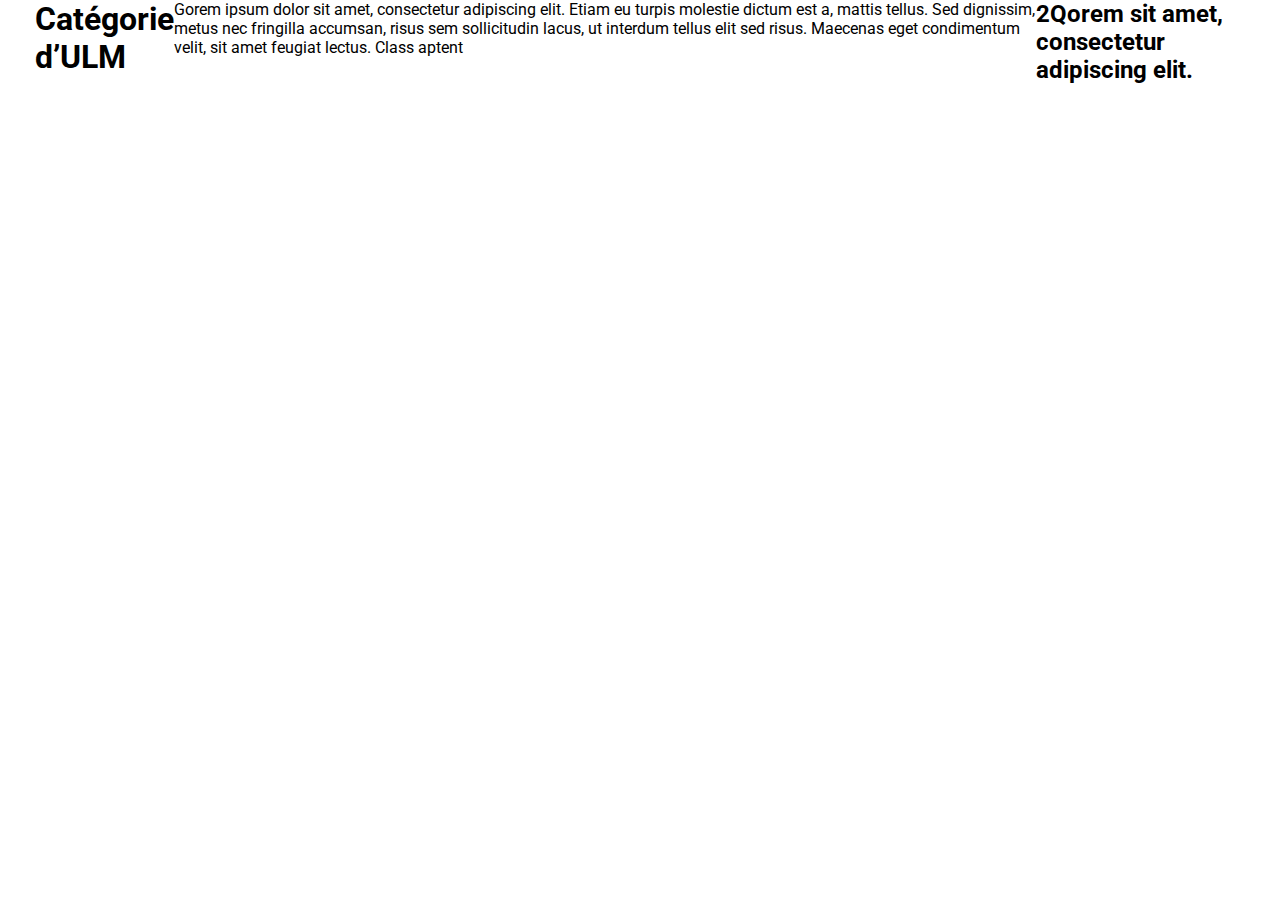
==== arno.html @ cbef8bed "categorie ULM v3" ====
<!DOCTYPE html>
<html lang="fr">
    <head>
        <meta charset="UTF-8">
        <meta name="viewport" content="width=device-width, initial-scale=1.0">
        <title>ACFL</title>
        <link href="Styles/index.css" rel="stylesheet" type="text/css" media="all">
        <link href="Styles/arno.css" rel="stylesheet" type="text/css" media="all">
        <link href="Styles/ruben.css" rel="stylesheet" type="text/css" media="all">
        <link href="https://cdn.jsdelivr.net/npm/bootstrap@5.3.2/dist/css/bootstrap.min.css" rel="stylesheet" integrity="sha384-T3c6CoIi6uLrA9TneNEoa7RxnatzjcDSCmG1MXxSR1GAsXEV/Dwwykc2MPK8M2HN" crossorigin="anonymous">
        <script src="https://cdn.jsdelivr.net/npm/bootstrap@5.3.2/dist/js/bootstrap.bundle.min.js" integrity="sha384-C6RzsynM9kWDrMNeT87bh95OGNyZPhcTNXj1NW7RuBCsyN/o0jlpcV8Qyq46cDfL" crossorigin="anonymous"></script>
        <script src="https://ajax.googleapis.com/ajax/libs/jquery/3.6.4/jquery.min.js"></script>
    </head>
    <body>
        <h1>Catégorie d’ULM</h1>
        <div>
            <p>Gorem ipsum dolor sit amet, consectetur adipiscing elit. Etiam eu turpis molestie  dictum est a, mattis tellus. Sed dignissim, metus nec fringilla accumsan, risus sem sollicitudin lacus, ut interdum tellus elit sed risus. Maecenas eget condimentum velit, sit amet feugiat lectus. Class aptent</p>
        </div>
        <div>
            <h2>2Qorem sit amet, consectetur adipiscing elit.</h2>
        </div>
        <div>
            <div style="color: #003047"></div>
            <div style="color: #003047"></div>
            <div style="color: #003047"></div>
        </div>
    </body>
---- Styles/index.css ----
/* Navbar */
.navbarNav {
    margin-bottom: 0;
}

.navCustom {
    background-color: rgba(0, 48, 71, 1);
}

.navItem {
    margin-right: 4% !important;
}


/* Typographie */
.navLink {
    text-decoration: none;
    color: white;
    font-size: 1.4vw;
    font-family: Jomhuria;
}

.text {
    font-size: 1.2vw;
    font-family: Jomolhari;
}

/* Fonts */
@font-face {
    font-family: Jomhuria;
    src: url(Ressources/Fonts/Jomhuria-Regular.ttf);
}

@font-face {
    font-family: Jomolhari;
    src: url(Ressources/Fonts/Jomolhari-Regular.ttf);
}
---- Styles/ruben.css ----
@import url('https://fonts.googleapis.com/css2?family=Noto+Serif&family=Roboto:wght@300;500&display=swap');

* {
    font-family: 'Roboto', sans-serif;
    margin: 0;
    padding: 0;
    box-sizing: border-box;
}

body {
    display: flex;
    justify-content: center;
    /* align-items: center; */
    min-height: 100dvh;
    padding: 0 35px;
}

.wrapper {
    /* position: relative; */
    max-width: 1000px;
    display: flex;
    flex-direction: column;
    justify-content: center;
    align-items: center;
}
/*Fleches gauche et droite*/
.arrows i {
    height: 50px;
    width: 50px;
    text-align: center;
    cursor: pointer;
    font-size: 1.3rem;
    line-height: 46px;
    border-radius: 50%;
    color: #fff;
    background: black;
    box-shadow: 0 8px 20px rgba(0,0,0,0.5), inset 0px 4px 4px rgba(255,255,255,0.2);
    display: flex;
    justify-content: center;
    align-items: center;
    transition: all 0.1s ease-in-out;
}
/*Transfo flèches*/
.arrows i:active {
  transform: scale(1.03);
}

.arrows {
    /* position: absolute; */
    display: flex;
    gap: 20px;
    margin-top: 30px;
}

.wrapper .carousel {
    white-space: nowrap;
    font-size: 0;
    overflow: hidden;
    cursor: pointer;
    scroll-behavior: smooth;
}
/*pouvoir grab les photos*/
.carousel.dragging {
    cursor: grab;
    scroll-behavior: auto;
}

.carousel.dragging img {
    pointer-events: none;
}
/*Combien d'images seront affichés*/
.carousel img {
    height: 340px;
    width: calc(100% / 1);
    object-fit: cover;
    margin-left: 14px;
}

.carousel img:first-child {
    margin-left: 0;
}
/*Responsive sur mobile*/
@media screen and (max-width: 900px) {
    .carousel img {
        width: calc(100% / 2);
    }
}

@media screen and (max-width: 550px) {
    .carousel img {
        width: 100%;
    }
}
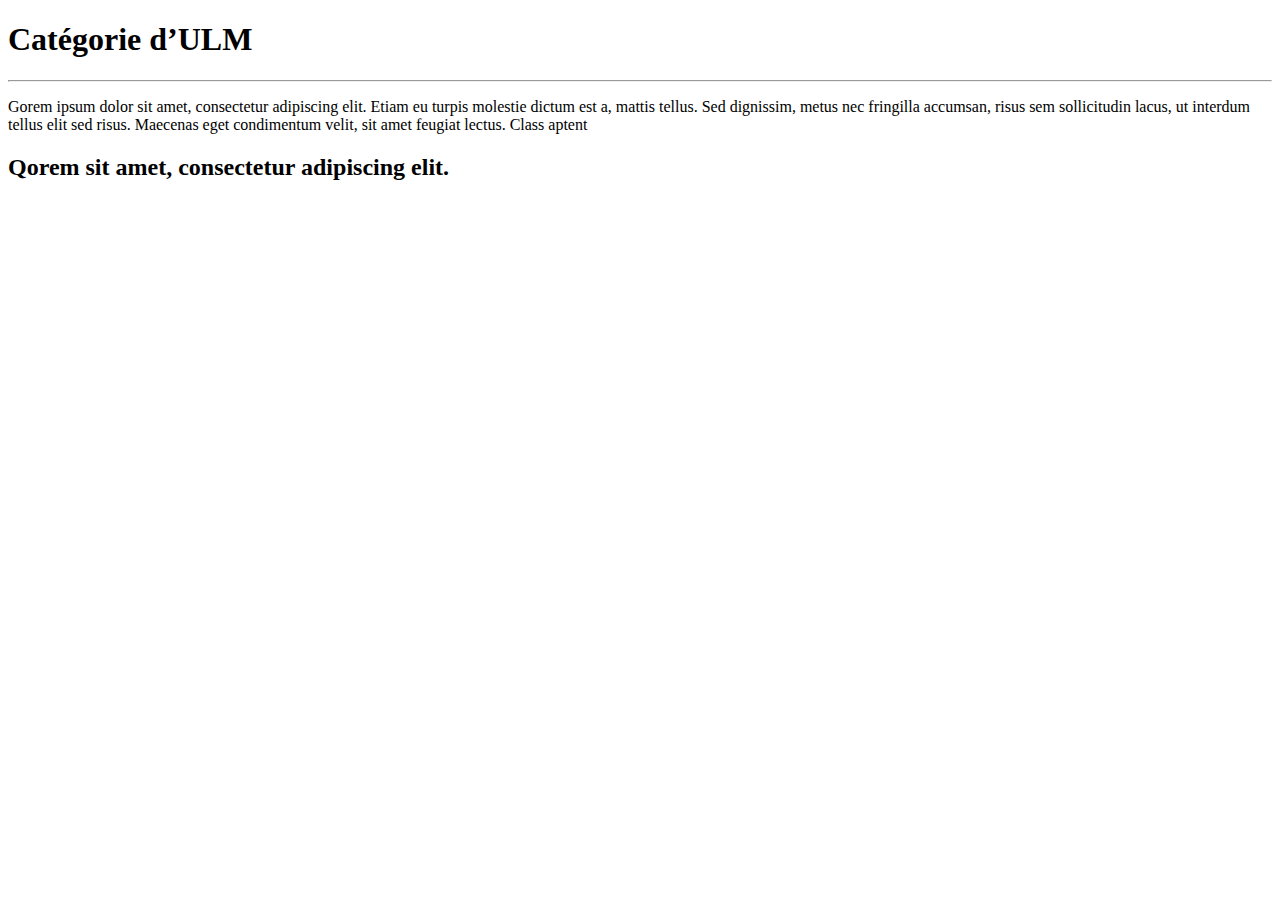
==== commit 32529c63: "categorie ULM v4" ====
--- a/arno.html
+++ b/arno.html
@@ -4,24 +4,25 @@
         <meta charset="UTF-8">
         <meta name="viewport" content="width=device-width, initial-scale=1.0">
         <title>ACFL</title>
+        <link href="Styles/arno.css" rel="stylesheet" type="text/css" media="all">
         <link href="Styles/index.css" rel="stylesheet" type="text/css" media="all">
-        <link href="Styles/arno.css" rel="stylesheet" type="text/css" media="all">
-        <link href="Styles/ruben.css" rel="stylesheet" type="text/css" media="all">
         <link href="https://cdn.jsdelivr.net/npm/bootstrap@5.3.2/dist/css/bootstrap.min.css" rel="stylesheet" integrity="sha384-T3c6CoIi6uLrA9TneNEoa7RxnatzjcDSCmG1MXxSR1GAsXEV/Dwwykc2MPK8M2HN" crossorigin="anonymous">
         <script src="https://cdn.jsdelivr.net/npm/bootstrap@5.3.2/dist/js/bootstrap.bundle.min.js" integrity="sha384-C6RzsynM9kWDrMNeT87bh95OGNyZPhcTNXj1NW7RuBCsyN/o0jlpcV8Qyq46cDfL" crossorigin="anonymous"></script>
         <script src="https://ajax.googleapis.com/ajax/libs/jquery/3.6.4/jquery.min.js"></script>
     </head>
     <body>
         <h1>Catégorie d’ULM</h1>
+        <hr>
         <div>
             <p>Gorem ipsum dolor sit amet, consectetur adipiscing elit. Etiam eu turpis molestie  dictum est a, mattis tellus. Sed dignissim, metus nec fringilla accumsan, risus sem sollicitudin lacus, ut interdum tellus elit sed risus. Maecenas eget condimentum velit, sit amet feugiat lectus. Class aptent</p>
         </div>
         <div>
-            <h2>2Qorem sit amet, consectetur adipiscing elit.</h2>
+            <h2>Qorem sit amet, consectetur adipiscing elit.</h2>
         </div>
-        <div>
-            <div style="color: #003047"></div>
-            <div style="color: #003047"></div>
-            <div style="color: #003047"></div>
+        <div class="blueULM2">
+            <div class="blueULM"></div>
+            <div class="blueULM"></div>
+            <div class="blueULM"></div>
         </div>
-    </body>+    </body>
+</html>--- a/Styles/arno.css
+++ b/Styles/arno.css
@@ -0,0 +1,4 @@
+.blueULM{
+  color: #003047;
+  font-family : '';
+}--- a/Styles/index.css
+++ b/Styles/index.css
@@ -1,3 +1,7 @@
+body {
+    padding: 0 !important;
+}
+
 /* Navbar */
 .navbarNav {
     margin-bottom: 0;
@@ -12,11 +16,34 @@
 }
 
 
+
+/* section */
+.sectionBorder {
+    padding-left: 5vw;
+}
+
+
+
+/* Activité */
+.roundImg {
+    border-radius: 100%;
+    width: 24vw;
+    height: 24vw;
+    margin-top: 4vw;
+    margin-right: 10vw;
+}
+
+.activitesText {
+    width: 90%;
+}
+
+
 /* Typographie */
 .navLink {
     text-decoration: none;
     color: white;
-    font-size: 1.4vw;
+    font-size: 2.2vw;
+    line-height: 0.7;
     font-family: Jomhuria;
 }
 
@@ -25,13 +52,38 @@
     font-family: Jomolhari;
 }
 
+.sectionTitle {
+    font-size: 3.5vw;
+    font-family: Jomhuria;
+    line-height: 0.8;
+    color: #003047;
+    border-bottom: 0.3vw solid #003047;
+    width: fit-content;
+    margin-bottom: 2vw;
+}
+
+.sectionSubTitle {
+    font-size: 4vw;
+    font-family: Jomhuria;
+    line-height: 0.7;
+    color: #6BBFF1;
+}
+
 /* Fonts */
+/* Title */
 @font-face {
     font-family: Jomhuria;
-    src: url(Ressources/Fonts/Jomhuria-Regular.ttf);
+    src: url(../Ressources/Fonts/Jomhuria/Jomhuria-Regular.ttf);
 }
 
+/* Texte */
 @font-face {
     font-family: Jomolhari;
-    src: url(Ressources/Fonts/Jomolhari-Regular.ttf);
+    src: url(../Ressources/Fonts/Jomolhari/Jomolhari-Regular.ttf);
+}
+
+
+/* TEMP */
+#accueil {
+    height: 300px;
 }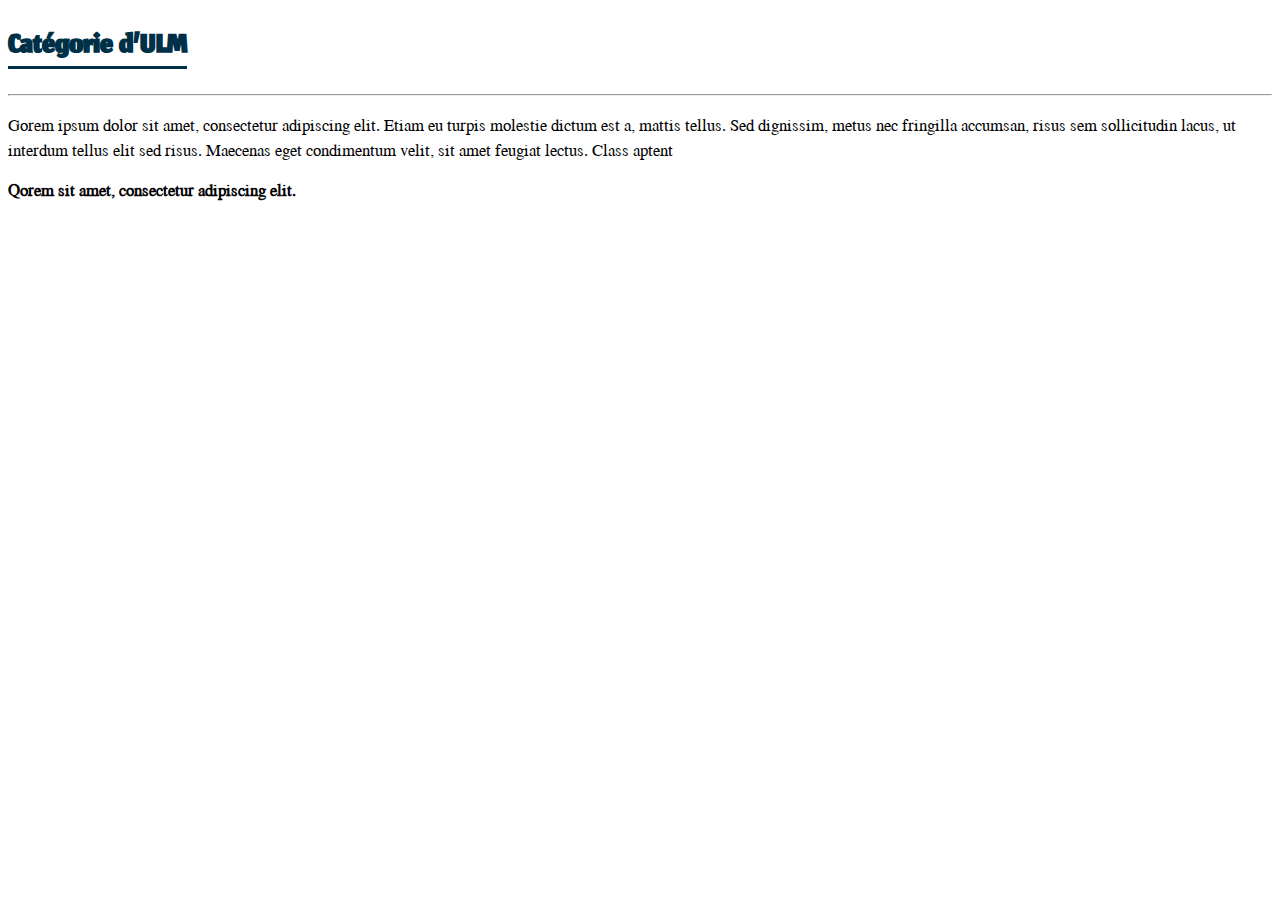
==== commit 69411b80: "categorie ULM v5" ====
--- a/arno.html
+++ b/arno.html
@@ -11,15 +11,15 @@
         <script src="https://ajax.googleapis.com/ajax/libs/jquery/3.6.4/jquery.min.js"></script>
     </head>
     <body>
-        <h1>Catégorie d’ULM</h1>
+        <h1 class="sectionTitle">Catégorie d’ULM</h1>
         <hr>
         <div>
-            <p>Gorem ipsum dolor sit amet, consectetur adipiscing elit. Etiam eu turpis molestie  dictum est a, mattis tellus. Sed dignissim, metus nec fringilla accumsan, risus sem sollicitudin lacus, ut interdum tellus elit sed risus. Maecenas eget condimentum velit, sit amet feugiat lectus. Class aptent</p>
+            <p class="text">Gorem ipsum dolor sit amet, consectetur adipiscing elit. Etiam eu turpis molestie  dictum est a, mattis tellus. Sed dignissim, metus nec fringilla accumsan, risus sem sollicitudin lacus, ut interdum tellus elit sed risus. Maecenas eget condimentum velit, sit amet feugiat lectus. Class aptent</p>
         </div>
         <div>
-            <h2>Qorem sit amet, consectetur adipiscing elit.</h2>
+            <h2 class="text ">Qorem sit amet, consectetur adipiscing elit.</h2>
         </div>
-        <div class="blueULM2">
+        <div>
             <div class="blueULM"></div>
             <div class="blueULM"></div>
             <div class="blueULM"></div>
--- a/Styles/arno.css
+++ b/Styles/arno.css
@@ -1,4 +1,13 @@
+/* Categorie ULM */
+
 .blueULM{
   color: #003047;
-  font-family : '';
+  font-family: 'Jomhuria';
+}
+
+/* Fonts */
+
+@font-face{
+  font-family: 'Jomhuria';
+  src: url( '../Ressources/Fonts/Jomhuria/Jomhuria-Regular.ttf');
 }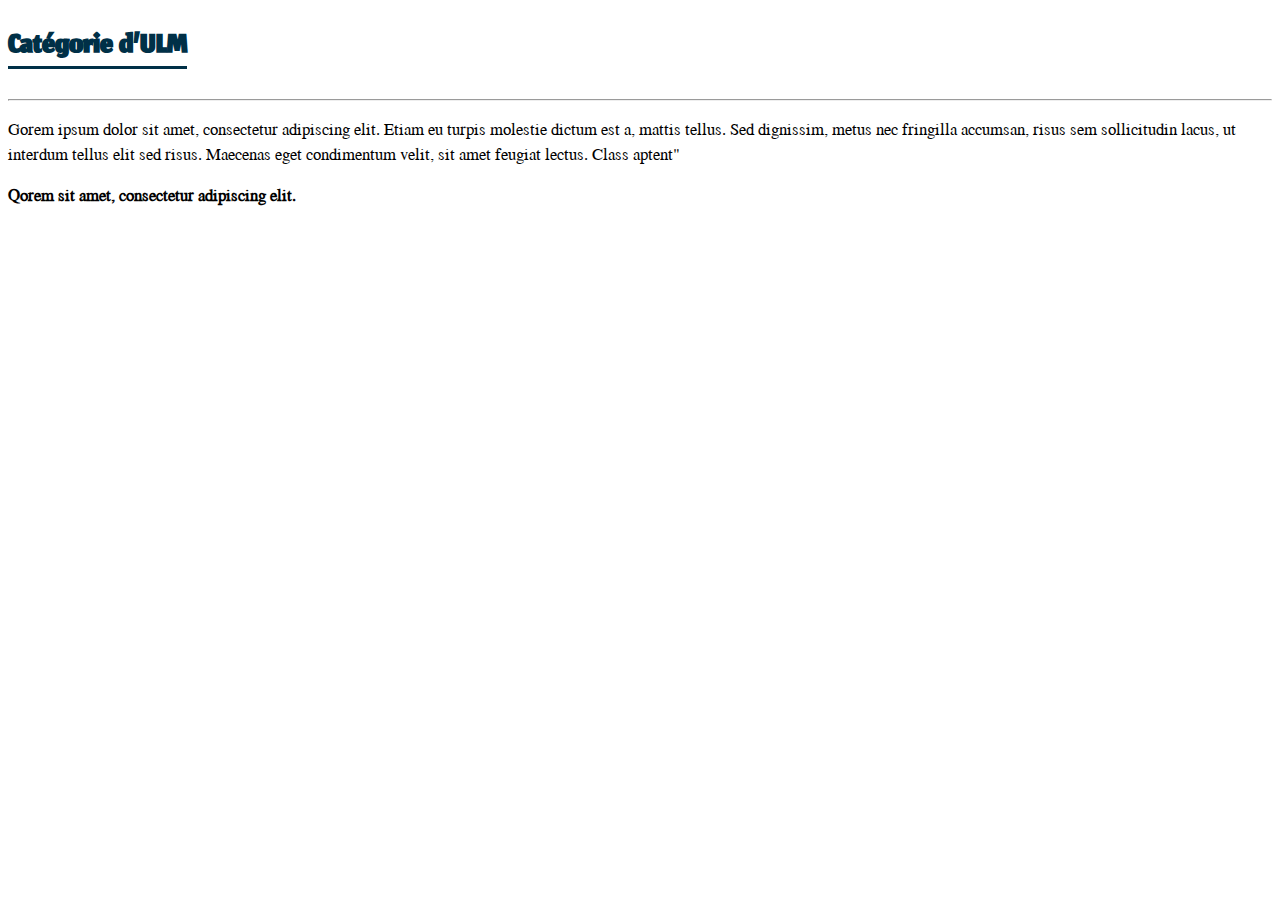
==== commit 1144ddbe: "teste" ====
--- a/arno.html
+++ b/arno.html
@@ -14,15 +14,15 @@
         <h1 class="sectionTitle">Catégorie d’ULM</h1>
         <hr>
         <div>
-            <p class="text">Gorem ipsum dolor sit amet, consectetur adipiscing elit. Etiam eu turpis molestie  dictum est a, mattis tellus. Sed dignissim, metus nec fringilla accumsan, risus sem sollicitudin lacus, ut interdum tellus elit sed risus. Maecenas eget condimentum velit, sit amet feugiat lectus. Class aptent</p>
+            <p class="pr-5 text">Gorem ipsum dolor sit amet, consectetur adipiscing elit. Etiam eu turpis molestie  dictum est a, mattis tellus. Sed dignissim, metus nec fringilla accumsan, risus sem sollicitudin lacus, ut interdum tellus elit sed risus. Maecenas eget condimentum velit, sit amet feugiat lectus. Class aptent"</p>
         </div>
         <div>
-            <h2 class="text ">Qorem sit amet, consectetur adipiscing elit.</h2>
+            <h2 class="text">Qorem sit amet, consectetur adipiscing elit.</h2>
         </div>
         <div>
-            <div class="blueULM"></div>
-            <div class="blueULM"></div>
-            <div class="blueULM"></div>
+            <div class="text"></div>
+            <div class="text"></div>
+            <div class="text"></div>
         </div>
     </body>
 </html>--- a/Styles/arno.css
+++ b/Styles/arno.css
@@ -1,4 +1,8 @@
 /* Categorie ULM */
+
+#text{
+  font-size: 20px;
+}
 
 .blueULM{
   color: #003047;
--- a/Styles/index.css
+++ b/Styles/index.css
@@ -2,54 +2,158 @@
     padding: 0 !important;
 }
 
+* {
+    font-family: Jomolhari;
+}
+
+
+
 /* Navbar */
-.navbarNav {
-    margin-bottom: 0;
-}
-
-.navCustom {
-    background-color: rgba(0, 48, 71, 1);
-}
-
-.navItem {
-    margin-right: 4% !important;
-}
-
-
-
-/* section */
-.sectionBorder {
-    padding-left: 5vw;
-}
-
-
-
-/* Activité */
-.roundImg {
-    border-radius: 100%;
-    width: 24vw;
-    height: 24vw;
-    margin-top: 4vw;
-    margin-right: 10vw;
-}
-
-.activitesText {
-    width: 90%;
-}
-
-
-/* Typographie */
 .navLink {
     text-decoration: none;
     color: white;
     font-size: 2.2vw;
-    line-height: 0.7;
-    font-family: Jomhuria;
-}
-
+    line-height: 1;
+    font-family: Jomhuria;
+}
+
+.navLink:hover {
+    transition-duration: 100ms;
+    border-bottom: 0.2vw solid #ffffff;
+    color: white !important;
+}
+
+
+
+/* Activité */
+.roundImg {
+    width: 15vw;
+    height: 15vw;
+    margin-top: 4vw;
+    margin-right: 10vw;
+}
+
+.ActiviteImage {
+    width: 10vw;
+    height: 10vw;
+    border-radius: 100%;
+    background-color: #F6CB43;
+    margin: auto;
+}
+
+
+
+/* Moyen pédagogique */
+.hvw {
+    height: 33vw;
+}
+
+.barYellow {
+    position: absolute;
+    left: 50%;
+    transform: translate(-50%, -50%);
+    width: 30%;
+    height: 1vw;
+    border-radius: 10px;
+    background-color: #F6CB43;
+}
+.topMid {
+    top: 0;
+}
+.botMid {
+    top: 100%;
+}
+
+
+
+/* Equipe */
+.instructeur {
+    width: 19%;
+    height: 50vh;
+    background-color: white;
+    margin: 0 2vw 0 2vw;
+    position: relative;
+    border-radius: 1.2vw;
+}
+
+.equipeImg {
+    display: block;
+    margin: auto;
+    height: 14.5vw;
+}
+
+.banner {
+    width: fit-content;
+    padding: 0.3vw 0.3vw 0.3vw 2vw;
+}
+
+.triangle {
+    width: 0;
+    height: 0;
+    border-bottom: 2.5vw solid #90CAF9;
+    border-right: 2vw solid transparent;
+}
+
+.barBig {
+    width: 60% !important;
+}
+
+/* Contacte + Footer */
+.logoI {
+    width: 4.5vw;
+    height: 4.5vw;
+    border-radius: 50%;
+    margin: 0 1vw 0 1vw;
+}
+
+input, textarea {
+    border-radius: 2vw;
+    border: 0.15vw solid white;
+    background-color: #003047;
+    color: white;
+    width: 45%;
+    padding: 0 1vw 0 1vw;
+}
+
+input[type="submit"] {
+    color: #003047 !important;
+    background-color: white !important;
+    font-family: Jomhuria !important;
+    font-size: 3vw !important;
+    line-height: 2.8vw;
+    padding: 0 !important;
+    width: 30% !important;
+    padding: 0.2vw 1vw 0 1vw !important;
+}
+
+.doubleInput {
+    width: 95%;
+}
+
+::placeholder {
+    font-family: Jomhuria !important;
+    font-size: 2.5vw !important;
+    margin-left: 1vw !important;
+    padding-left: 1vw !important;
+}
+
+.inputMarginL {
+    margin-left: 5%;
+}
+
+.inputMarginR {
+    margin-right: 5%;
+}
+
+/* Footer */
+.footerImg {
+    width: 100%;
+    object-fit: cover;
+}
+
+/* Typographie */
 .text {
     font-size: 1.2vw;
-    font-family: Jomolhari;
 }
 
 .sectionTitle {
@@ -57,9 +161,8 @@
     font-family: Jomhuria;
     line-height: 0.8;
     color: #003047;
-    border-bottom: 0.3vw solid #003047;
+    border-bottom: 0.25vw solid #003047;
     width: fit-content;
-    margin-bottom: 2vw;
 }
 
 .sectionSubTitle {
@@ -67,6 +170,41 @@
     font-family: Jomhuria;
     line-height: 0.7;
     color: #6BBFF1;
+}
+
+.subTitle {
+    font-size: 2.5vw;
+    font-family: Jomhuria;
+    line-height: 0.7;
+    color: #6BBFF1;
+}
+
+.contactTitle {
+    font-size: 3.5vw;
+    font-family: Jomhuria;
+    line-height: 0.7;
+}
+
+
+
+/* Color */
+.backgroundDarkBlue {
+    background-color: rgba(0, 48, 71, 1) !important;
+}
+
+.backgroundBlue {
+    background-color: #90CAF9;
+}
+
+.textWhite {
+    color: white !important;
+}
+
+
+
+/* Image */
+.fitCover {
+    object-fit: cover;
 }
 
 /* Fonts */
@@ -84,6 +222,7 @@
 
 
 /* TEMP */
-#accueil {
+#accueil, #events {
     height: 300px;
-}+}
+
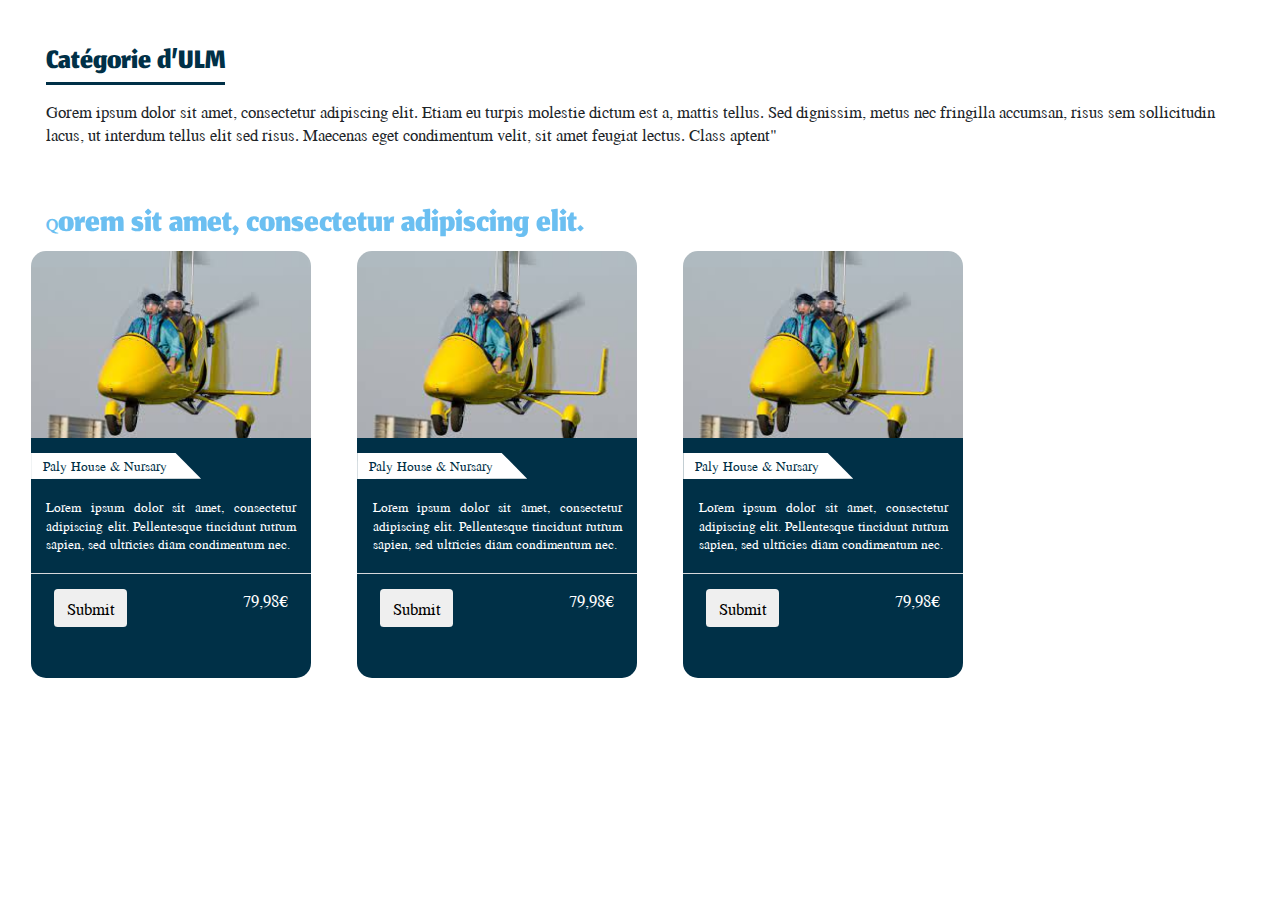
==== commit 126667e5: "categorie ULM v5" ====
--- a/arno.html
+++ b/arno.html
@@ -1,28 +1,66 @@
 <!DOCTYPE html>
 <html lang="fr">
     <head>
-        <meta charset="UTF-8">
-        <meta name="viewport" content="width=device-width, initial-scale=1.0">
-        <title>ACFL</title>
-        <link href="Styles/arno.css" rel="stylesheet" type="text/css" media="all">
-        <link href="Styles/index.css" rel="stylesheet" type="text/css" media="all">
-        <link href="https://cdn.jsdelivr.net/npm/bootstrap@5.3.2/dist/css/bootstrap.min.css" rel="stylesheet" integrity="sha384-T3c6CoIi6uLrA9TneNEoa7RxnatzjcDSCmG1MXxSR1GAsXEV/Dwwykc2MPK8M2HN" crossorigin="anonymous">
-        <script src="https://cdn.jsdelivr.net/npm/bootstrap@5.3.2/dist/js/bootstrap.bundle.min.js" integrity="sha384-C6RzsynM9kWDrMNeT87bh95OGNyZPhcTNXj1NW7RuBCsyN/o0jlpcV8Qyq46cDfL" crossorigin="anonymous"></script>
-        <script src="https://ajax.googleapis.com/ajax/libs/jquery/3.6.4/jquery.min.js"></script>
+    <meta charset="UTF-8">
+    <meta name="viewport" content="width=device-width, initial-scale=1.0">
+    <title>ACFL</title>
+    <link href="Styles/arno.css" rel="stylesheet" type="text/css" media="all">
+    <link href="Styles/index.css" rel="stylesheet" type="text/css" media="all">
+    <link href="Styles/bootstrap/bootstrap.min.css" rel="stylesheet" media="screen">
+    <script src="https://cdn.jsdelivr.net/npm/bootstrap@5.3.2/dist/js/bootstrap.bundle.min.js" integrity="sha384-C6RzsynM9kWDrMNeT87bh95OGNyZPhcTNXj1NW7RuBCsyN/o0jlpcV8Qyq46cDfL" crossorigin="anonymous"></script>
+    <script src="https://ajax.googleapis.com/ajax/libs/jquery/3.6.4/jquery.min.js"></script>
     </head>
     <body>
-        <h1 class="sectionTitle">Catégorie d’ULM</h1>
-        <hr>
-        <div>
-            <p class="pr-5 text">Gorem ipsum dolor sit amet, consectetur adipiscing elit. Etiam eu turpis molestie  dictum est a, mattis tellus. Sed dignissim, metus nec fringilla accumsan, risus sem sollicitudin lacus, ut interdum tellus elit sed risus. Maecenas eget condimentum velit, sit amet feugiat lectus. Class aptent"</p>
+        <h1 class="ml-5 mt-5 sectionTitle">Catégorie d’ULM</h1>
+        <div class="px-5 pt-2">
+            <p class="text">Gorem ipsum dolor sit amet, consectetur adipiscing elit. Etiam eu turpis molestie  dictum est a, mattis tellus. Sed dignissim, metus nec fringilla accumsan, risus sem sollicitudin lacus, ut interdum tellus elit sed risus. Maecenas eget condimentum velit, sit amet feugiat lectus. Class aptent"</p>
         </div>
-        <div>
-            <h2 class="text">Qorem sit amet, consectetur adipiscing elit.</h2>
+        <div class="pl-5 pt-5">
+            <h2 class="sectionSubTitle"><strong>Q</strong>orem sit amet, consectetur adipiscing elit.</h2>
         </div>
-        <div>
-            <div class="text"></div>
-            <div class="text"></div>
-            <div class="text"></div>
+        <div class="text-center card-deck">
+            <div class="ml-5 ulmCard">
+                <img id="ulmCardPhoto" src="Ressources/Images/old/course-12.jpg">
+                <div class="pt-3 cardBottom">
+                    <div class="pl-2 cardBottomTitle">
+                        <p class="p-1 pr-4 text textSmall">Paly House & Nursary</p>
+                    </div>
+                    <p class="px-3 py-1 text textSmall">Lorem ipsum dolor sit amet, consectetur adipiscing elit. Pellentesque tincidunt rutrum sapien, sed ultricies diam condimentum nec.</p>
+                    <hr class="alert-secondary hr ">
+                    <div class="px-4 spaceBetween">
+                        <button type="button" class="btn btn-default">Submit</button>
+                        <p>79,98€</p>
+                    </div>
+                </div>
+            </div>
+            <div class="ml-5 ulmCard">
+                <img id="ulmCardPhoto" src="Ressources/Images/old/course-12.jpg">
+                <div class="pt-3 cardBottom">
+                    <div class="pl-2 cardBottomTitle">
+                        <p class="p-1 pr-4 text textSmall">Paly House & Nursary</p>
+                    </div>
+                    <p class="px-3 py-1 text textSmall">Lorem ipsum dolor sit amet, consectetur adipiscing elit. Pellentesque tincidunt rutrum sapien, sed ultricies diam condimentum nec.</p>
+                    <hr class="alert-secondary hr ">
+                    <div class="px-4 spaceBetween">
+                        <button type="button" class="btn btn-default">Submit</button>
+                        <p>79,98€</p>
+                    </div>
+                </div>
+            </div>
+            <div class="ml-5 ulmCard">
+                <img id="ulmCardPhoto" src="Ressources/Images/old/course-12.jpg">
+                <div class="pt-3 cardBottom">
+                    <div class="pl-2 cardBottomTitle">
+                        <p class="p-1 pr-4 text textSmall">Paly House & Nursary</p>
+                    </div>
+                    <p class="px-3 py-1 text textSmall">Lorem ipsum dolor sit amet, consectetur adipiscing elit. Pellentesque tincidunt rutrum sapien, sed ultricies diam condimentum nec.</p>
+                    <hr class="alert-secondary hr">
+                    <div class="px-4 spaceBetween">
+                        <button type="button" class="btn btn-default">Submit</button>
+                        <p class="align">79,98€</p>
+                    </div>  
+                </div>
+            </div>
         </div>
     </body>
 </html>--- a/Styles/arno.css
+++ b/Styles/arno.css
@@ -1,12 +1,40 @@
 /* Categorie ULM */
 
-#text{
-  font-size: 20px;
+.textSmall{
+  font-size: 0.8em !important;
+  text-align: justify !important;
 }
 
-.blueULM{
+.ulmCard{
+  width: 280px;
+}
+
+.cardBottom{
+  height: 240px;
+  position: relative;
+  background-color: #003047;
+  color: white;
+  border-bottom-right-radius: 15px;
+  border-bottom-left-radius: 15px;
+}
+
+.cardBottomTitle{
+  width: 170px;
+  background-color: white;
   color: #003047;
-  font-family: 'Jomhuria';
+  clip-path: polygon(0 0, 85% 0, 100% 99%, 0% 100%);
+}
+
+.spaceBetween{
+  display: flex;
+  justify-content: space-between;
+  vertical-align: middle;
+}
+
+#ulmCardPhoto{
+  width: 280px;
+  border-top-right-radius: 15px;
+  border-top-left-radius: 15px;
 }
 
 /* Fonts */
--- a/Styles/index.css
+++ b/Styles/index.css
@@ -4,9 +4,8 @@
 
 * {
     font-family: Jomolhari;
-}
-
-
+    font-size: 1.2vw;
+}
 
 /* Navbar */
 .navLink {
@@ -16,14 +15,11 @@
     line-height: 1;
     font-family: Jomhuria;
 }
-
 .navLink:hover {
     transition-duration: 100ms;
     border-bottom: 0.2vw solid #ffffff;
     color: white !important;
 }
-
-
 
 /* Activité */
 .roundImg {
@@ -40,8 +36,6 @@
     background-color: #F6CB43;
     margin: auto;
 }
-
-
 
 /* Moyen pédagogique */
 .hvw {
@@ -64,8 +58,6 @@
     top: 100%;
 }
 
-
-
 /* Equipe */
 .instructeur {
     width: 19%;
@@ -104,6 +96,10 @@
     height: 4.5vw;
     border-radius: 50%;
     margin: 0 1vw 0 1vw;
+    transition-duration: 300ms;
+}
+.logoI:hover {
+    scale: 1.2;
 }
 
 input, textarea {
@@ -115,19 +111,19 @@
     padding: 0 1vw 0 1vw;
 }
 
+
 input[type="submit"] {
     color: #003047 !important;
     background-color: white !important;
     font-family: Jomhuria !important;
     font-size: 3vw !important;
     line-height: 2.8vw;
-    padding: 0 !important;
     width: 30% !important;
     padding: 0.2vw 1vw 0 1vw !important;
-}
-
-.doubleInput {
-    width: 95%;
+    transition-duration: 300ms;
+}
+input[type="submit"]:hover {
+    scale: 1.1;
 }
 
 ::placeholder {
@@ -152,31 +148,32 @@
 }
 
 /* Typographie */
-.text {
-    font-size: 1.2vw;
+h1, h2, h3, h4, h5, h6 {
+    font-family: Jomhuria !important;
 }
 
 .sectionTitle {
     font-size: 3.5vw;
-    font-family: Jomhuria;
     line-height: 0.8;
     color: #003047;
     border-bottom: 0.25vw solid #003047;
     width: fit-content;
 }
 
-.sectionSubTitle {
+.sectionSubTitle, .subTitle {
     font-size: 4vw;
-    font-family: Jomhuria;
     line-height: 0.7;
     color: #6BBFF1;
 }
 
+.giantT {
+    font-size: 9vw;
+    font-weight: 400;
+    font-family: Jomhuria;
+}
+
 .subTitle {
-    font-size: 2.5vw;
-    font-family: Jomhuria;
-    line-height: 0.7;
-    color: #6BBFF1;
+    font-size: 2.5vw !important;
 }
 
 .contactTitle {
@@ -184,8 +181,6 @@
     font-family: Jomhuria;
     line-height: 0.7;
 }
-
-
 
 /* Color */
 .backgroundDarkBlue {
@@ -199,8 +194,6 @@
 .textWhite {
     color: white !important;
 }
-
-
 
 /* Image */
 .fitCover {
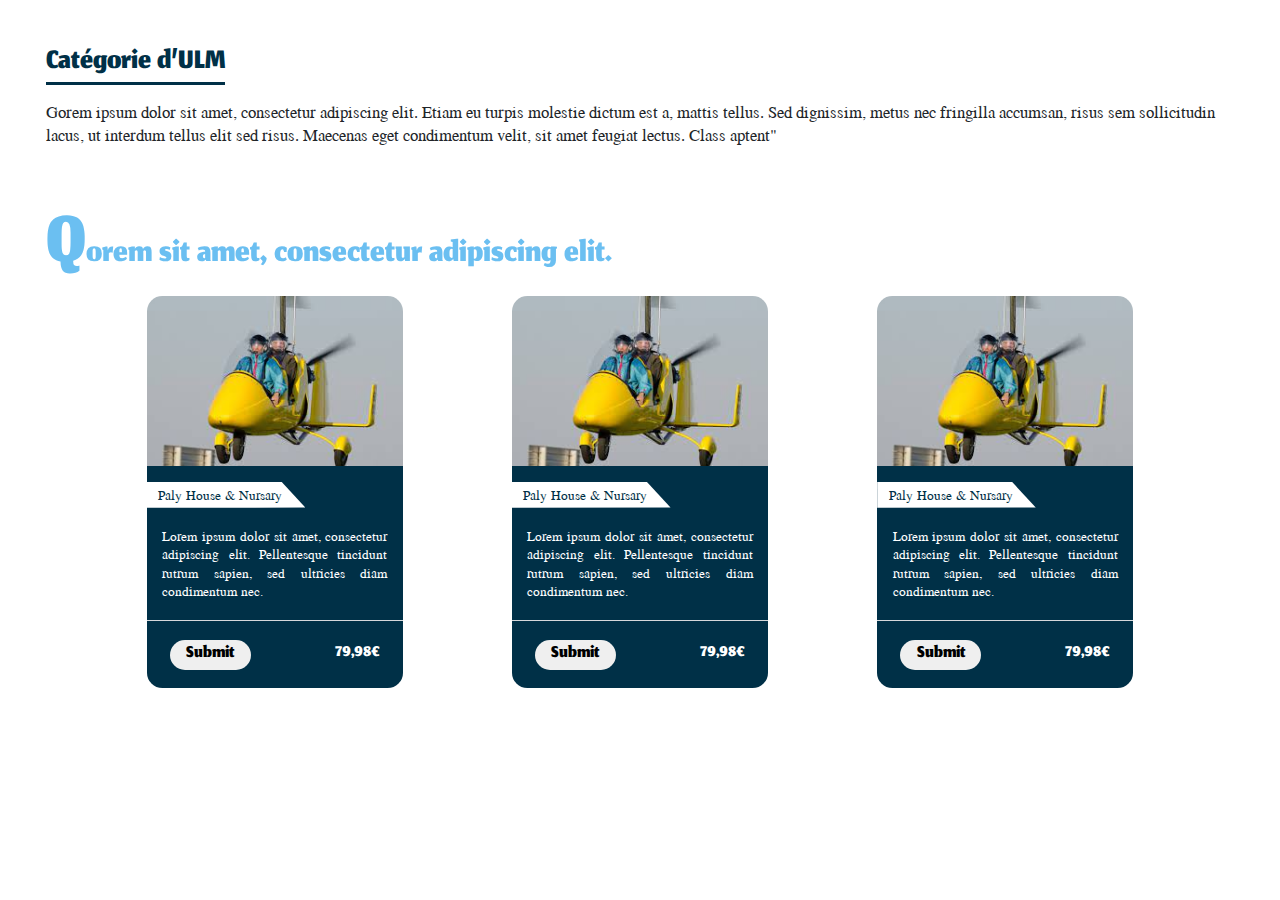
==== commit aa5bfc87: "categorie ulm V6 FINAL" ====
--- a/arno.html
+++ b/arno.html
@@ -16,38 +16,38 @@
             <p class="text">Gorem ipsum dolor sit amet, consectetur adipiscing elit. Etiam eu turpis molestie  dictum est a, mattis tellus. Sed dignissim, metus nec fringilla accumsan, risus sem sollicitudin lacus, ut interdum tellus elit sed risus. Maecenas eget condimentum velit, sit amet feugiat lectus. Class aptent"</p>
         </div>
         <div class="pl-5 pt-5">
-            <h2 class="sectionSubTitle"><strong>Q</strong>orem sit amet, consectetur adipiscing elit.</h2>
+            <h2 class="sectionSubTitle"><b class="giantT">Q</b>orem sit amet, consectetur adipiscing elit.</h2>
         </div>
-        <div class="text-center card-deck">
-            <div class="ml-5 ulmCard">
+        <div class="px-5 mx-5 pb-5 text-center d-flex justify-content-around">
+            <div class="ulmCard">
                 <img id="ulmCardPhoto" src="Ressources/Images/old/course-12.jpg">
                 <div class="pt-3 cardBottom">
                     <div class="pl-2 cardBottomTitle">
-                        <p class="p-1 pr-4 text textSmall">Paly House & Nursary</p>
+                        <p class="p-1 pr-4 textSmall">Paly House & Nursary</p>
                     </div>
-                    <p class="px-3 py-1 text textSmall">Lorem ipsum dolor sit amet, consectetur adipiscing elit. Pellentesque tincidunt rutrum sapien, sed ultricies diam condimentum nec.</p>
+                    <p class="px-3 py-1 textSmall">Lorem ipsum dolor sit amet, consectetur adipiscing elit. Pellentesque tincidunt rutrum sapien, sed ultricies diam condimentum nec.</p>
                     <hr class="alert-secondary hr ">
-                    <div class="px-4 spaceBetween">
-                        <button type="button" class="btn btn-default">Submit</button>
-                        <p>79,98€</p>
+                    <div class="pb-3 px-4 spaceBetween d-flex">
+                        <button type="button" class="px-3 py-0 btn btn-default buttonCustom">Submit</button>
+                        <p class="m-0 prixCustom">79,98€</p>
                     </div>
                 </div>
             </div>
-            <div class="ml-5 ulmCard">
+            <div class="ulmCard">
                 <img id="ulmCardPhoto" src="Ressources/Images/old/course-12.jpg">
                 <div class="pt-3 cardBottom">
                     <div class="pl-2 cardBottomTitle">
-                        <p class="p-1 pr-4 text textSmall">Paly House & Nursary</p>
+                        <p class="p-1 pr-4 textSmall">Paly House & Nursary</p>
                     </div>
-                    <p class="px-3 py-1 text textSmall">Lorem ipsum dolor sit amet, consectetur adipiscing elit. Pellentesque tincidunt rutrum sapien, sed ultricies diam condimentum nec.</p>
+                    <p class="px-3 py-1 textSmall">Lorem ipsum dolor sit amet, consectetur adipiscing elit. Pellentesque tincidunt rutrum sapien, sed ultricies diam condimentum nec.</p>
                     <hr class="alert-secondary hr ">
-                    <div class="px-4 spaceBetween">
-                        <button type="button" class="btn btn-default">Submit</button>
-                        <p>79,98€</p>
+                    <div class="pb-3 px-4 spaceBetween d-flex">
+                        <button type="button" class="px-3 py-0 btn btn-default buttonCustom">Submit</button>
+                        <p class="m-0 prixCustom">79,98€</p>
                     </div>
                 </div>
             </div>
-            <div class="ml-5 ulmCard">
+            <div class="ulmCard">
                 <img id="ulmCardPhoto" src="Ressources/Images/old/course-12.jpg">
                 <div class="pt-3 cardBottom">
                     <div class="pl-2 cardBottomTitle">
@@ -55,9 +55,9 @@
                     </div>
                     <p class="px-3 py-1 text textSmall">Lorem ipsum dolor sit amet, consectetur adipiscing elit. Pellentesque tincidunt rutrum sapien, sed ultricies diam condimentum nec.</p>
                     <hr class="alert-secondary hr">
-                    <div class="px-4 spaceBetween">
-                        <button type="button" class="btn btn-default">Submit</button>
-                        <p class="align">79,98€</p>
+                    <div class="pb-3 px-4 spaceBetween d-flex">
+                        <button type="button" class="px-3 py-0 btn btn-default buttonCustom">Submit</button>
+                        <p class="m-0 prixCustom">79,98€</p>
                     </div>  
                 </div>
             </div>
--- a/Styles/arno.css
+++ b/Styles/arno.css
@@ -6,20 +6,20 @@
 }
 
 .ulmCard{
-  width: 280px;
+  width: 20vw;
 }
 
 .cardBottom{
-  height: 240px;
+  width: 20vw;
   position: relative;
   background-color: #003047;
   color: white;
-  border-bottom-right-radius: 15px;
-  border-bottom-left-radius: 15px;
+  border-bottom-right-radius: 1em;
+  border-bottom-left-radius: 1em;
 }
 
 .cardBottomTitle{
-  width: 170px;
+  width: fit-content;
   background-color: white;
   color: #003047;
   clip-path: polygon(0 0, 85% 0, 100% 99%, 0% 100%);
@@ -28,13 +28,31 @@
 .spaceBetween{
   display: flex;
   justify-content: space-between;
-  vertical-align: middle;
+  align-items: center;
 }
 
+
 #ulmCardPhoto{
-  width: 280px;
-  border-top-right-radius: 15px;
-  border-top-left-radius: 15px;
+  width: 20vw;
+  border-top-right-radius: 1em;
+  border-top-left-radius: 1em;
+}
+
+.buttonCustom{
+  transition: 300ms !important;
+  font-family: 'Jomhuria';
+  font-size: 1.8em !important;
+  line-height: 1 !important;
+  border-radius: 2em !important;
+}
+
+.buttonCustom:hover{
+  scale: 1.1;
+}
+
+.prixCustom{
+  font-family: 'Jomhuria';
+  font-size: 1.6em !important;
 }
 
 /* Fonts */
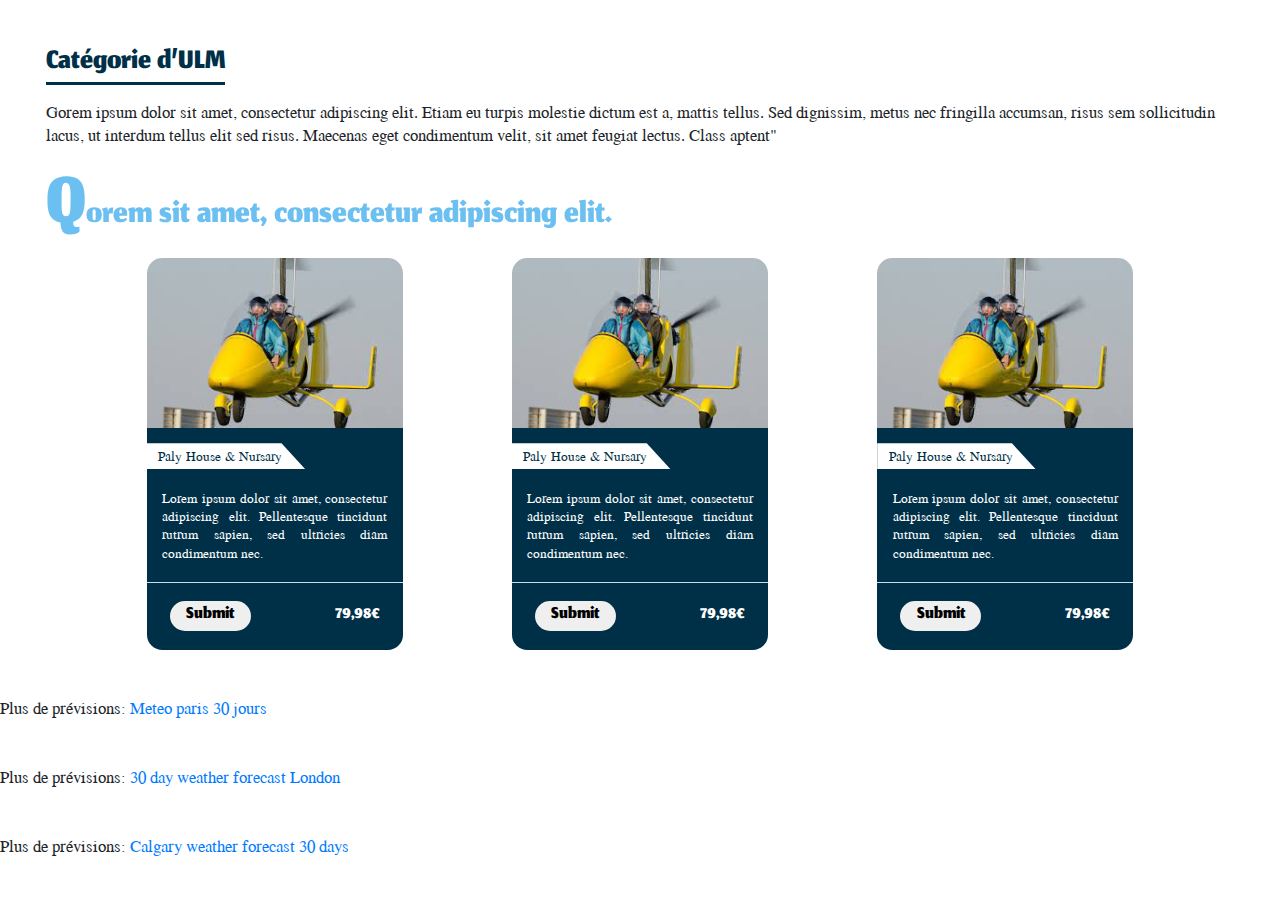
==== commit cf85d815: "widget meteo final" ====
--- a/arno.html
+++ b/arno.html
@@ -11,56 +11,68 @@
     <script src="https://ajax.googleapis.com/ajax/libs/jquery/3.6.4/jquery.min.js"></script>
     </head>
     <body>
-        <h1 class="ml-5 mt-5 sectionTitle">Catégorie d’ULM</h1>
-        <div class="px-5 pt-2">
-            <p class="text">Gorem ipsum dolor sit amet, consectetur adipiscing elit. Etiam eu turpis molestie  dictum est a, mattis tellus. Sed dignissim, metus nec fringilla accumsan, risus sem sollicitudin lacus, ut interdum tellus elit sed risus. Maecenas eget condimentum velit, sit amet feugiat lectus. Class aptent"</p>
-        </div>
-        <div class="pl-5 pt-5">
-            <h2 class="sectionSubTitle"><b class="giantT">Q</b>orem sit amet, consectetur adipiscing elit.</h2>
-        </div>
-        <div class="px-5 mx-5 pb-5 text-center d-flex justify-content-around">
-            <div class="ulmCard">
-                <img id="ulmCardPhoto" src="Ressources/Images/old/course-12.jpg">
-                <div class="pt-3 cardBottom">
-                    <div class="pl-2 cardBottomTitle">
-                        <p class="p-1 pr-4 textSmall">Paly House & Nursary</p>
+         <!-- Section catégorie ULM -->
+        <section>
+            <h1 class="ml-5 mt-5 sectionTitle">Catégorie d’ULM</h1>
+            <div class="px-5 pt-2">
+                <p class="text">Gorem ipsum dolor sit amet, consectetur adipiscing elit. Etiam eu turpis molestie  dictum est a, mattis tellus. Sed dignissim, metus nec fringilla accumsan, risus sem sollicitudin lacus, ut interdum tellus elit sed risus. Maecenas eget condimentum velit, sit amet feugiat lectus. Class aptent"</p>
+            </div>
+            <div class="pl-5 pt-2">
+                <h2 class="sectionSubTitle"><b class="giantT">Q</b>orem sit amet, consectetur adipiscing elit.</h2>
+            </div>
+            <div class="px-5 mx-5 pb-5 text-center d-flex justify-content-around">
+                <div class="ulmCard">
+                    <img id="ulmCardPhoto" src="Ressources/Images/old/course-12.jpg">
+                    <div class="pt-3 cardBottom">
+                        <div class="pl-2 cardBottomTitle">
+                            <p class="p-1 pr-4 textSmall">Paly House & Nursary</p>
+                        </div>
+                        <p class="px-3 py-1 textSmall">Lorem ipsum dolor sit amet, consectetur adipiscing elit. Pellentesque tincidunt rutrum sapien, sed ultricies diam condimentum nec.</p>
+                        <hr class="alert-secondary hr ">
+                        <div class="pb-3 px-4 spaceBetween d-flex">
+                            <button type="button" class="px-3 py-0 btn btn-default buttonCustom">Submit</button>
+                            <p class="m-0 prixCustom">79,98€</p>
+                        </div>
                     </div>
-                    <p class="px-3 py-1 textSmall">Lorem ipsum dolor sit amet, consectetur adipiscing elit. Pellentesque tincidunt rutrum sapien, sed ultricies diam condimentum nec.</p>
-                    <hr class="alert-secondary hr ">
-                    <div class="pb-3 px-4 spaceBetween d-flex">
-                        <button type="button" class="px-3 py-0 btn btn-default buttonCustom">Submit</button>
-                        <p class="m-0 prixCustom">79,98€</p>
+                </div>
+                <div class="ulmCard">
+                    <img id="ulmCardPhoto" src="Ressources/Images/old/course-12.jpg">
+                    <div class="pt-3 cardBottom">
+                        <div class="pl-2 cardBottomTitle">
+                            <p class="p-1 pr-4 textSmall">Paly House & Nursary</p>
+                        </div>
+                        <p class="px-3 py-1 textSmall">Lorem ipsum dolor sit amet, consectetur adipiscing elit. Pellentesque tincidunt rutrum sapien, sed ultricies diam condimentum nec.</p>
+                        <hr class="alert-secondary hr ">
+                        <div class="pb-3 px-4 spaceBetween d-flex">
+                            <button type="button" class="px-3 py-0 btn btn-default buttonCustom">Submit</button>
+                            <p class="m-0 prixCustom">79,98€</p>
+                        </div>
+                    </div>
+                </div>
+                <div class="ulmCard">
+                    <img id="ulmCardPhoto" src="Ressources/Images/old/course-12.jpg">
+                    <div class="pt-3 cardBottom">
+                        <div class="pl-2 cardBottomTitle">
+                            <p class="p-1 pr-4 text textSmall">Paly House & Nursary</p>
+                        </div>
+                        <p class="px-3 py-1 text textSmall">Lorem ipsum dolor sit amet, consectetur adipiscing elit. Pellentesque tincidunt rutrum sapien, sed ultricies diam condimentum nec.</p>
+                        <hr class="alert-secondary hr">
+                        <div class="pb-3 px-4 spaceBetween d-flex">
+                            <button type="button" class="px-3 py-0 btn btn-default buttonCustom">Submit</button>
+                            <p class="m-0 prixCustom">79,98€</p>
+                        </div>  
                     </div>
                 </div>
             </div>
-            <div class="ulmCard">
-                <img id="ulmCardPhoto" src="Ressources/Images/old/course-12.jpg">
-                <div class="pt-3 cardBottom">
-                    <div class="pl-2 cardBottomTitle">
-                        <p class="p-1 pr-4 textSmall">Paly House & Nursary</p>
-                    </div>
-                    <p class="px-3 py-1 textSmall">Lorem ipsum dolor sit amet, consectetur adipiscing elit. Pellentesque tincidunt rutrum sapien, sed ultricies diam condimentum nec.</p>
-                    <hr class="alert-secondary hr ">
-                    <div class="pb-3 px-4 spaceBetween d-flex">
-                        <button type="button" class="px-3 py-0 btn btn-default buttonCustom">Submit</button>
-                        <p class="m-0 prixCustom">79,98€</p>
-                    </div>
-                </div>
-            </div>
-            <div class="ulmCard">
-                <img id="ulmCardPhoto" src="Ressources/Images/old/course-12.jpg">
-                <div class="pt-3 cardBottom">
-                    <div class="pl-2 cardBottomTitle">
-                        <p class="p-1 pr-4 text textSmall">Paly House & Nursary</p>
-                    </div>
-                    <p class="px-3 py-1 text textSmall">Lorem ipsum dolor sit amet, consectetur adipiscing elit. Pellentesque tincidunt rutrum sapien, sed ultricies diam condimentum nec.</p>
-                    <hr class="alert-secondary hr">
-                    <div class="pb-3 px-4 spaceBetween d-flex">
-                        <button type="button" class="px-3 py-0 btn btn-default buttonCustom">Submit</button>
-                        <p class="m-0 prixCustom">79,98€</p>
-                    </div>  
-                </div>
-            </div>
-        </div>
+        </section>
+        <!-- Widget météo -->
+        <section>
+            <div class="mb-5" id="ww_2342c847a5d21" v='1.3' loc='id' a='{"t":"horizontal","lang":"fr","sl_lpl":1,"ids":[],"font":"Arial","sl_ics":"one_a","sl_sot":"celsius","cl_bkg":"#0288D1","cl_font":"#FFFFFF","cl_cloud":"#FFFFFF","cl_persp":"#FFFFFF","cl_sun":"#FFC107","cl_moon":"#FFC107","cl_thund":"#FF5722"}'>Plus de prévisions: <a href="https://oneweather.org/fr/paris/30_jours/" id="ww_2342c847a5d21_u" target="_blank">Meteo paris 30 jours</a></div>
+            <script async src="https://app2.weatherwidget.org/js/?id=ww_2342c847a5d21"></script>
+            <div class="mb-5" id="ww_7335c6604a129" v='1.3' loc='id' a='{"t":"ticker","lang":"fr","sl_lpl":1,"ids":[],"font":"Arial","sl_ics":"one_a","sl_sot":"celsius","cl_bkg":"#0288D1","cl_font":"#FFFFFF","cl_cloud":"#FFFFFF","cl_persp":"#FFFFFF","cl_sun":"#FFC107","cl_moon":"#FFC107","cl_thund":"#FF5722"}'>Plus de prévisions: <a href="https://oneweather.org/london/30_days/" id="ww_7335c6604a129_u" target="_blank">30 day weather forecast London</a></div>
+            <script async src="https://app2.weatherwidget.org/js/?id=ww_7335c6604a129"></script>
+            <div class="mb-5" id="ww_7d94b1e88ca1c" v='1.3' loc='id' a='{"t":"responsive","lang":"fr","sl_lpl":1,"ids":[],"font":"Arial","sl_ics":"one_a","sl_sot":"celsius","cl_bkg":"#0288D1","cl_font":"#FFFFFF","cl_cloud":"#FFFFFF","cl_persp":"#FFFFFF","cl_sun":"#FFC107","cl_moon":"#FFC107","cl_thund":"#FF5722","sl_tof":"7","cl_odd":"#0000000a"}'>Plus de prévisions: <a href="https://oneweather.org/calgary/30_days/" id="ww_7d94b1e88ca1c_u" target="_blank">Calgary weather forecast 30 days</a></div>
+            <script async src="https://app2.weatherwidget.org/js/?id=ww_7d94b1e88ca1c"></script>
+        </section>
     </body>
 </html>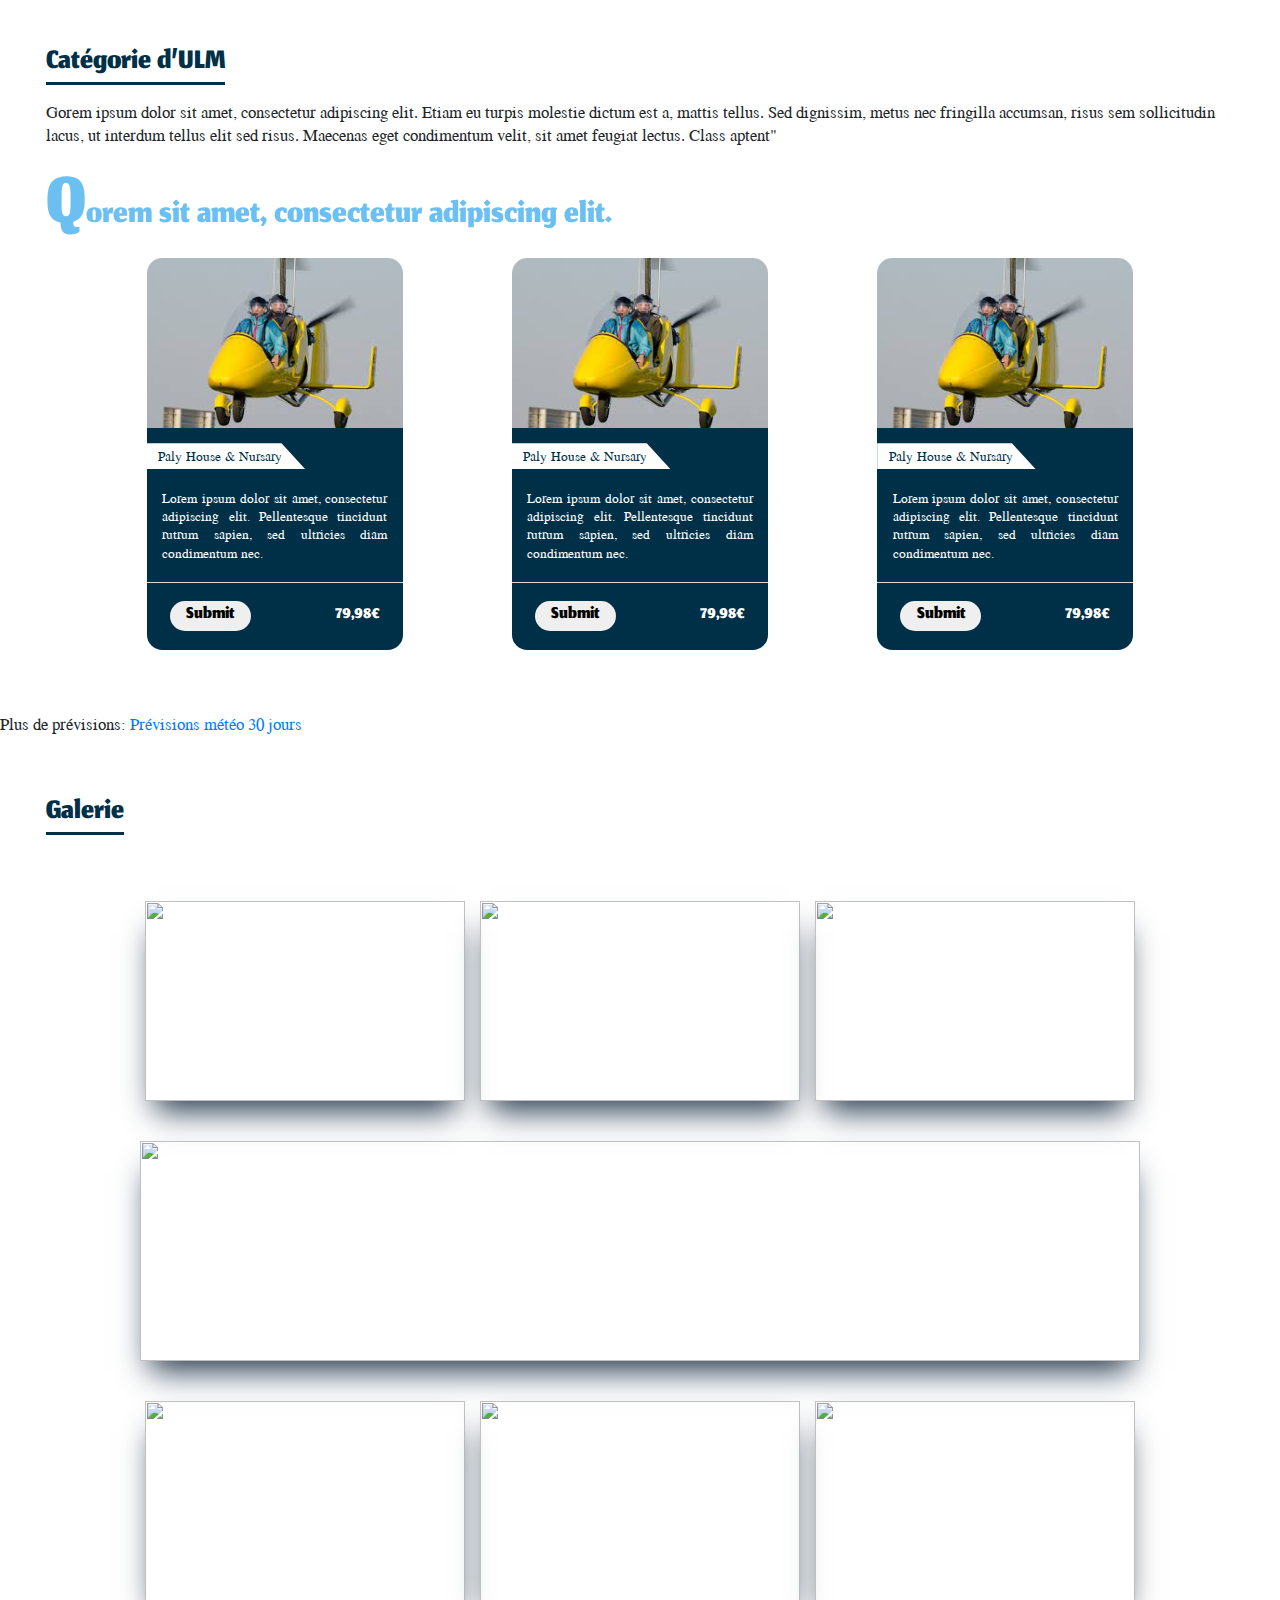
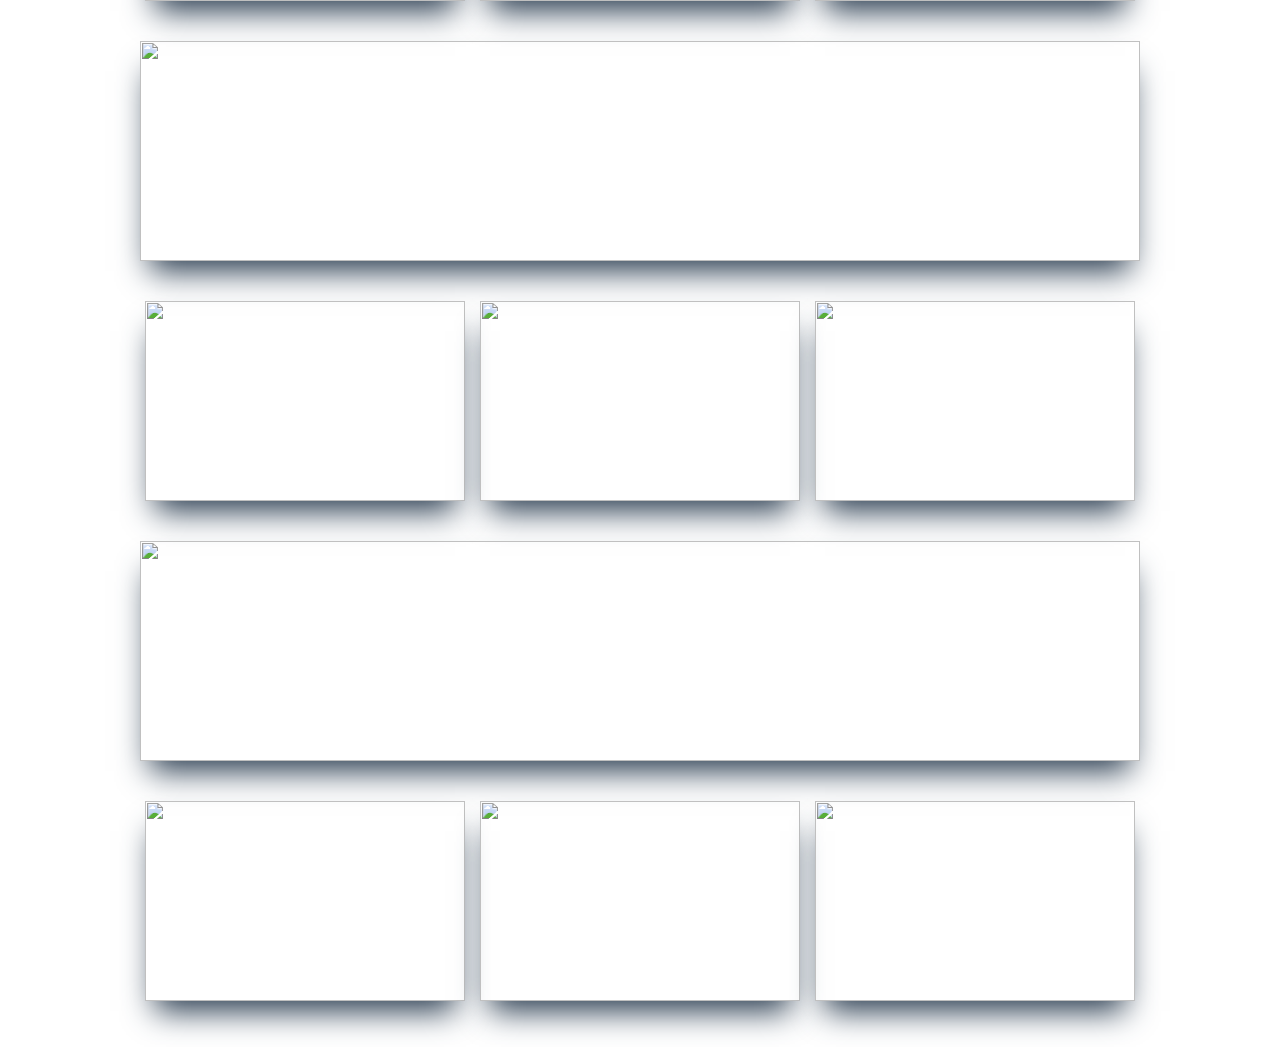
==== commit f7867718: "gallerie finie / partie arno finie" ====
--- a/arno.html
+++ b/arno.html
@@ -10,7 +10,8 @@
     <script src="https://cdn.jsdelivr.net/npm/bootstrap@5.3.2/dist/js/bootstrap.bundle.min.js" integrity="sha384-C6RzsynM9kWDrMNeT87bh95OGNyZPhcTNXj1NW7RuBCsyN/o0jlpcV8Qyq46cDfL" crossorigin="anonymous"></script>
     <script src="https://ajax.googleapis.com/ajax/libs/jquery/3.6.4/jquery.min.js"></script>
     </head>
-    <body>
+    <body id="body">
+
          <!-- Section catégorie ULM -->
         <section>
             <h1 class="ml-5 mt-5 sectionTitle">Catégorie d’ULM</h1>
@@ -65,14 +66,55 @@
                 </div>
             </div>
         </section>
+
         <!-- Widget météo -->
         <section>
-            <div class="mb-5" id="ww_2342c847a5d21" v='1.3' loc='id' a='{"t":"horizontal","lang":"fr","sl_lpl":1,"ids":[],"font":"Arial","sl_ics":"one_a","sl_sot":"celsius","cl_bkg":"#0288D1","cl_font":"#FFFFFF","cl_cloud":"#FFFFFF","cl_persp":"#FFFFFF","cl_sun":"#FFC107","cl_moon":"#FFC107","cl_thund":"#FF5722"}'>Plus de prévisions: <a href="https://oneweather.org/fr/paris/30_jours/" id="ww_2342c847a5d21_u" target="_blank">Meteo paris 30 jours</a></div>
-            <script async src="https://app2.weatherwidget.org/js/?id=ww_2342c847a5d21"></script>
-            <div class="mb-5" id="ww_7335c6604a129" v='1.3' loc='id' a='{"t":"ticker","lang":"fr","sl_lpl":1,"ids":[],"font":"Arial","sl_ics":"one_a","sl_sot":"celsius","cl_bkg":"#0288D1","cl_font":"#FFFFFF","cl_cloud":"#FFFFFF","cl_persp":"#FFFFFF","cl_sun":"#FFC107","cl_moon":"#FFC107","cl_thund":"#FF5722"}'>Plus de prévisions: <a href="https://oneweather.org/london/30_days/" id="ww_7335c6604a129_u" target="_blank">30 day weather forecast London</a></div>
-            <script async src="https://app2.weatherwidget.org/js/?id=ww_7335c6604a129"></script>
-            <div class="mb-5" id="ww_7d94b1e88ca1c" v='1.3' loc='id' a='{"t":"responsive","lang":"fr","sl_lpl":1,"ids":[],"font":"Arial","sl_ics":"one_a","sl_sot":"celsius","cl_bkg":"#0288D1","cl_font":"#FFFFFF","cl_cloud":"#FFFFFF","cl_persp":"#FFFFFF","cl_sun":"#FFC107","cl_moon":"#FFC107","cl_thund":"#FF5722","sl_tof":"7","cl_odd":"#0000000a"}'>Plus de prévisions: <a href="https://oneweather.org/calgary/30_days/" id="ww_7d94b1e88ca1c_u" target="_blank">Calgary weather forecast 30 days</a></div>
-            <script async src="https://app2.weatherwidget.org/js/?id=ww_7d94b1e88ca1c"></script>
+            <div class="mb-5 py-3" id="ww_c8356dd173677" v='1.3' loc='id' a='{"t":"responsive","lang":"fr","sl_lpl":1,"ids":["wl7518"],"font":"Arial","sl_ics":"one_a","sl_sot":"celsius","cl_bkg":"#90CAF9","cl_font":"#FFFFFF","cl_cloud":"#FFFFFF","cl_persp":"#FFFFFF","cl_sun":"#FFC107","cl_moon":"#FFC107","cl_thund":"#FF5722","cl_odd":"#0000000a"}'>Plus de prévisions: <a href="https://oneweather.org/fr/paris/30_jours/" id="ww_c8356dd173677_u" target="_blank">Prévisions météo 30 jours</a></div>
+            <script async src="https://app2.weatherwidget.org/js/?id=ww_c8356dd173677"></script>
+        </section>
+
+        <!-- Galerie -->
+        <div class="moreInfo moreInfo1Line">
+            <h1 class="ml-5 mt-5 mb-5 sectionTitle">Galerie</h1>
+        </div>
+        <section class="mx-5">
+            <div class="d-flex justify-content-sm-center">
+                <img class="gImg g16-9 mx-2" src="ressources/gallery/slide-3.jpg" alt="" onclick="appearImgGalery('ressources/gallery/slide-3.jpg', true)">
+                <img class="gImg g16-9 mx-2" src="ressources/gallery/course-5.jpg" alt="" onclick="appearImgGalery('ressources/gallery/course-5.jpg', true)">
+                <img class="gImg g16-9 mx-2" src="ressources/gallery/course-12.jpg" alt="" onclick="appearImgGalery('ressources/gallery/course-12.jpg', true)">
+            </div>
+            <div class="d-flex justify-content-sm-center">
+                <img class="gImg g50-9" src="ressources/gallery/emotionheader_7.jpg" alt="" onclick="appearImgGalery('ressources/gallery/emotionheader_7.jpg', false)">
+            </div>
+            <div class="d-flex justify-content-sm-center">
+                <img class="gImg g16-9 mx-2" src="ressources/gallery/pendulaire.jpg" alt="" onclick="appearImgGalery('ressources/gallery/pendulaire.jpg', true)">
+                <img class="gImg g16-9 mx-2" src="ressources/gallery/course-2.jpg" alt="" onclick="appearImgGalery('ressources/gallery/course-2.jpg', true)">
+                <img class="gImg g16-9 mx-2" src="ressources/gallery/course-4.jpg" alt="" onclick="appearImgGalery('ressources/gallery/course-4.jpg', true)">
+            </div>
+            <div class="d-flex justify-content-sm-center">
+                <img class="gImg g50-9" src="ressources/gallery/emotionheader_6.jpg" alt="" onclick="appearImgGalery('ressources/gallery/emotionheader_6.jpg', false)">
+            </div>
+            <div class="d-flex justify-content-sm-center">
+                <img class="gImg g16-9 mx-2" src="ressources/gallery/troisAutogires.jpg" alt="" onclick="appearImgGalery('ressources/gallery/troisAutogires.jpg', true)">
+                <img class="gImg g16-9 mx-2" src="ressources/gallery/course-2.jpg" alt="" onclick="appearImgGalery('ressources/gallery/course-2.jpg', true)">
+                <img class="gImg g16-9 mx-2" src="ressources/gallery/course-4.jpg" alt="" onclick="appearImgGalery('ressources/gallery/course-4.jpg', true)">
+            </div>
+            <div class="d-flex justify-content-sm-center">
+                <img class="gImg g50-9" src="ressources/gallery/course-3.jpg" alt="" onclick="appearImgGalery('ressources/gallery/course-3.jpg', false)">
+            </div>
+            <div class="d-flex justify-content-sm-center">
+                <img class="gImg g16-9 mx-2 mb-5" src="ressources/gallery/course-7.jpg" alt="" onclick="appearImgGalery('ressources/gallery/course-7.jpg', true)">
+                <img class="gImg g16-9 mx-2 mb-5" src="ressources/gallery/cours-5.jpg" alt="" onclick="appearImgGalery('ressources/gallery/cours-5.jpg', true)">
+                <img class="gImg g16-9 mx-2 mb-5" src="ressources/gallery/salleCours.png" alt="" onclick="appearImgGalery('ressources/gallery/salleCours.png', true)">
+            </div>
+            <div id="bigGallery">
+                <div id="galleryContent">
+                    <img id="bigGalleryImg" alt="">
+                </div>
+            </div>
+            <a id="galleryCroix" class="croix" onclick="removeGalery()"><img src="ressources/main/crossWhite.png"  class="icroix"></a>
+            <div id="backgroundCover"></div>
+            <script src="Script/arno.js"></script>
         </section>
     </body>
 </html>--- a/Styles/arno.css
+++ b/Styles/arno.css
@@ -31,7 +31,6 @@
   align-items: center;
 }
 
-
 #ulmCardPhoto{
   width: 20vw;
   border-top-right-radius: 1em;
@@ -55,9 +54,145 @@
   font-size: 1.6em !important;
 }
 
+/* Galerie */
+
+.g16-9 {
+  width: 320px;
+  height: 200px;
+  margin-bottom: 20px;
+  margin-top: 20px;
+  object-fit: cover;
+}
+
+.g50-9 {
+  width: 1000px;
+  height: 220px;
+  object-fit: cover;
+  margin: auto;
+  margin-bottom: 20px;
+  margin-top: 20px;
+}
+
+.gImg {
+  cursor: pointer;
+  transition-duration: 300ms;
+  box-shadow: rgb(38, 57, 77) 0px 20px 30px -10px;
+}
+
+.gImg:hover {
+  scale: 1.1;
+}
+
+/* Gallery zoom */
+#bigGallery {
+    visibility: hidden;
+    position: fixed;
+    left: 50%;
+    top: 50%;
+    transform: translate(-50%, -50%);
+    z-index: 1000;
+    object-fit: cover;
+    opacity: 0;
+}
+
+.bigGallery16-9 {
+    width: 700px;
+    height: auto;
+}
+
+.bigGallery50-9 {
+    width: 1400px;
+    height: auto !important;
+}
+
+#galleryContent {
+    position: relative;
+}
+
+#bigGalleryImg {
+    width: 100%;
+    height: 100%;
+    border: 8px solid #1F1D19;
+    border-radius:10px;
+}
+
+#galleryCroix {
+    position: fixed !important;
+    float: none;
+    top: 3% !important;
+    right: 3% !important;
+    visibility: hidden;
+    z-index: 1000;
+}
+
+#backgroundCover {
+    position: fixed;
+    visibility: hidden;
+    z-index: 10;
+    background-color: rgba(20, 20, 20, 0.7);
+    bottom: 0;
+    left: 0;
+    width: 100%;
+    height: 100%;
+}
+
+.body {
+  overflow: hidden;
+} 
+
+/* Position */
+
+.fVerticalCenter {
+  align-items: center;
+}
+
+.fSpaceBetween {
+  justify-content: space-between;
+}
+
+.appear {
+  visibility: visible !important;
+  opacity: 100% !important;
+  transition: 700ms linear;
+}
+
+.appearInstant {
+  visibility: visible !important;
+  opacity: 100% !important;
+}
+
+.croix{
+  position: sticky;
+  padding: 10px 10px 0 0;
+  top: 0;
+  display: -webkit-box;
+  margin-left: auto;
+  width: 20px;
+  height: 20px;
+  cursor: pointer;
+  transition: 0ms !important;
+}
+
+.icroix{
+  width: 20px;
+}
+
+.croix:hover {
+  scale: 1.1;
+}
+
+/* texte */
+.footerTxtSize {
+  font-size: 11px;
+  line-height: 14px;
+}
+
 /* Fonts */
 
 @font-face{
   font-family: 'Jomhuria';
   src: url( '../Ressources/Fonts/Jomhuria/Jomhuria-Regular.ttf');
-}+}
+
+/* Widget */
+
--- a/Styles/index.css
+++ b/Styles/index.css
@@ -5,6 +5,7 @@
 * {
     font-family: Jomolhari;
     font-size: 1.2vw;
+    scroll-behavior: smooth;
 }
 
 /* Navbar */
@@ -21,6 +22,37 @@
     color: white !important;
 }
 
+/* Accueil */
+#accueil {
+    height: fit-content;
+}
+
+.animationVideo {
+    position: absolute;
+    object-fit: cover;
+}
+
+.animationVideo1 {
+    width: 100%;
+    top: 22%;
+    left: 0;
+    transform: translateY(-50%);
+}
+
+.animationVideo2 {
+    width: 60%;
+    bottom: 0 !important;
+}
+
+.planeButton {
+    position: absolute;
+    top: 50%;
+    left: 0;
+    transform: translateY(-50%);
+    z-index: 1000;
+    color: red;
+}
+
 /* Activité */
 .roundImg {
     width: 15vw;
@@ -30,11 +62,31 @@
 }
 
 .ActiviteImage {
-    width: 10vw;
-    height: 10vw;
-    border-radius: 100%;
-    background-color: #F6CB43;
+    object-fit: cover;
+    width: 5vw;
+    height: 5vw;
     margin: auto;
+}
+
+.prestComp {
+    width: 25%;
+    position: relative;
+}
+
+.learnMore {
+    width: fit-content;
+    margin: auto;
+    padding: 0.2vw 0.8vw 0.2vw 0.8vw;
+    background-color: #003047;
+    color: white;
+    font-family: Jomhuria;
+    font-size: 2vw;
+    line-height: 1;
+    border-radius: 1vw;
+    position: absolute;
+    bottom: 4%;
+    left: 50%;
+    transform: translate(-50%, -50%);
 }
 
 /* Moyen pédagogique */
@@ -75,7 +127,7 @@
 }
 
 .banner {
-    width: fit-content;
+    width: fit-content !important;
     padding: 0.3vw 0.3vw 0.3vw 2vw;
 }
 
@@ -111,6 +163,10 @@
     padding: 0 1vw 0 1vw;
 }
 
+input[type="email"], textarea {
+    width: 95% !important;
+    padding: 0 1vw 0 1vw;
+}
 
 input[type="submit"] {
     color: #003047 !important;
@@ -134,16 +190,24 @@
 }
 
 .inputMarginL {
-    margin-left: 5%;
+    margin-left: 2.5%;
 }
 
 .inputMarginR {
-    margin-right: 5%;
+    margin-right: 2.5%;
 }
 
 /* Footer */
 .footerImg {
     width: 100%;
+    object-fit: cover;
+}
+
+.footerImgFirst {
+    position: absolute;
+    left: 0;
+    bottom: 0;
+    height: 50%;
     object-fit: cover;
 }
 
@@ -160,7 +224,7 @@
     width: fit-content;
 }
 
-.sectionSubTitle, .subTitle {
+.sectionSubTitle, .subTitle, .subTitleBig {
     font-size: 4vw;
     line-height: 0.7;
     color: #6BBFF1;
@@ -175,6 +239,12 @@
 .subTitle {
     font-size: 2.5vw !important;
 }
+
+.subTitleBig {
+    font-size: 3vw;
+    color: #003047 !important;
+}
+
 
 .contactTitle {
     font-size: 3.5vw;
